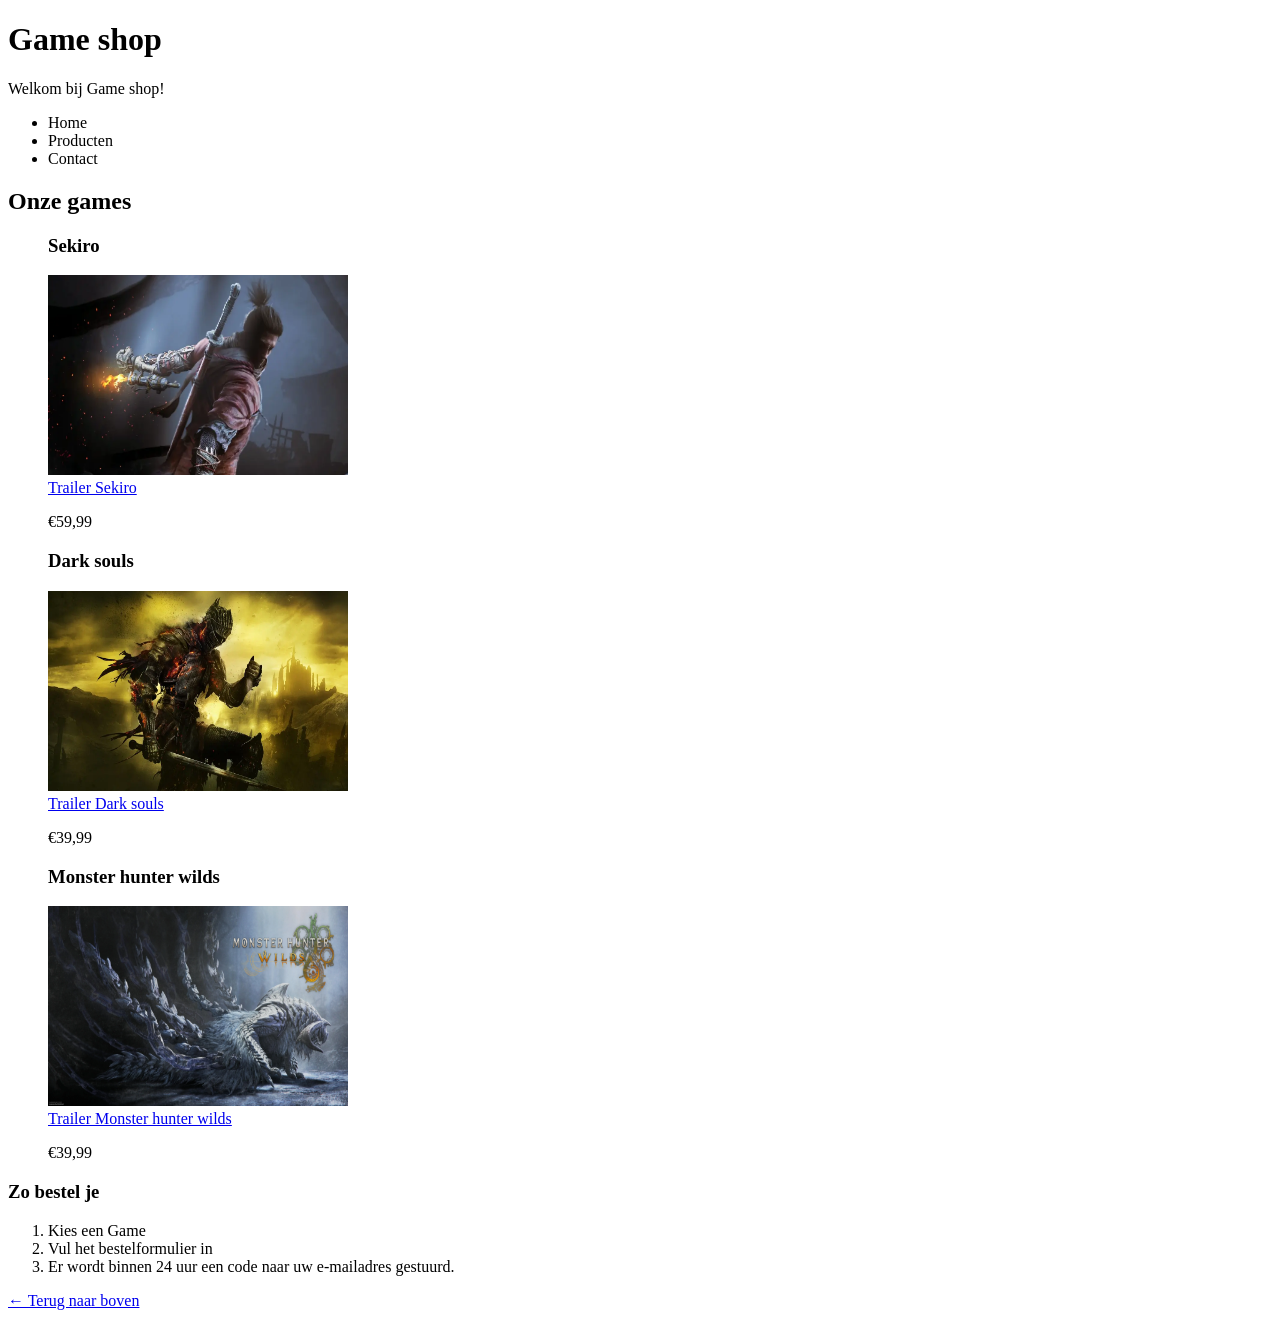
==== workshop_games/index.html @ 5edb1186 "Web 1 & 2 compleet Start Web Game (Mijn Project) Add img, link, link to video end link to wikipedia" ====
<!DOCTYPE html>
<html lang="en">

<head>
    <meta charset="UTF-8">
    <meta name="viewport" content="width=device-width, initial-scale=1.0">
    <title>Web intro</title>
</head>

<body>
    <h1>Game shop</h1>
    <p>Welkom bij Game shop!</p>

    <!-- Menu -->
    <ul>
        <li>Home</li>
        <li>Producten</li>
        <li>Contact</li>
    </ul>

    <!-- Spellenlijst -->
    <h2>Onze games</h2>
    <ul>
        <h3>Sekiro</h3>
        <a href="https://en.wikipedia.org/wiki/Sekiro:_Shadows_Die_Twice" target="_blank"><img src="./assets//images/Sekiro.webp"
                alt="Sekiro" width="300" height="200"></a><br>
        <a href="https://youtu.be/rXMX4YJ7Lks" target="_blank">Trailer Sekiro</a>
        <p>&euro;59,99</p>


        <h3>Dark souls</h3>
        <a href="https://en.wikipedia.org/wiki/Dark_Souls_(video_game)" target="_blank"><img src="./assets/images/darkSoulsl.webp"
                alt="Dark souls" width="300" height="200"></a><br>
        <a href="https://youtu.be/Woe0PYZPxRw" target="_blank">Trailer Dark souls</a>
        <p>&euro;39,99</p>


        <h3>Monster hunter wilds</h3>
        <a href="https://en.wikipedia.org/wiki/Monster_Hunter_Wilds" target="_blank"><img src="./assets/images/monterHunterWilds.webp"
                alt="Monster hunter wilds" width="300" height="200"></a><br>
        <a href="https://youtu.be/URG75CDX_rg" target="_blank">Trailer Monster hunter wilds</a>
        <p>&euro;39,99</p>


    </ul>


    <!-- Bestelvolgorde -->
    <h3>Zo bestel je</h3>
    <ol>
        <li>Kies een Game</li>
        <li>Vul het bestelformulier in</li>
        <li>Er wordt binnen 24 uur een code naar uw e-mailadres gestuurd.</li>
    </ol>

    <a href="index.html">&larr; Terug naar boven</a>

</body>

</html>
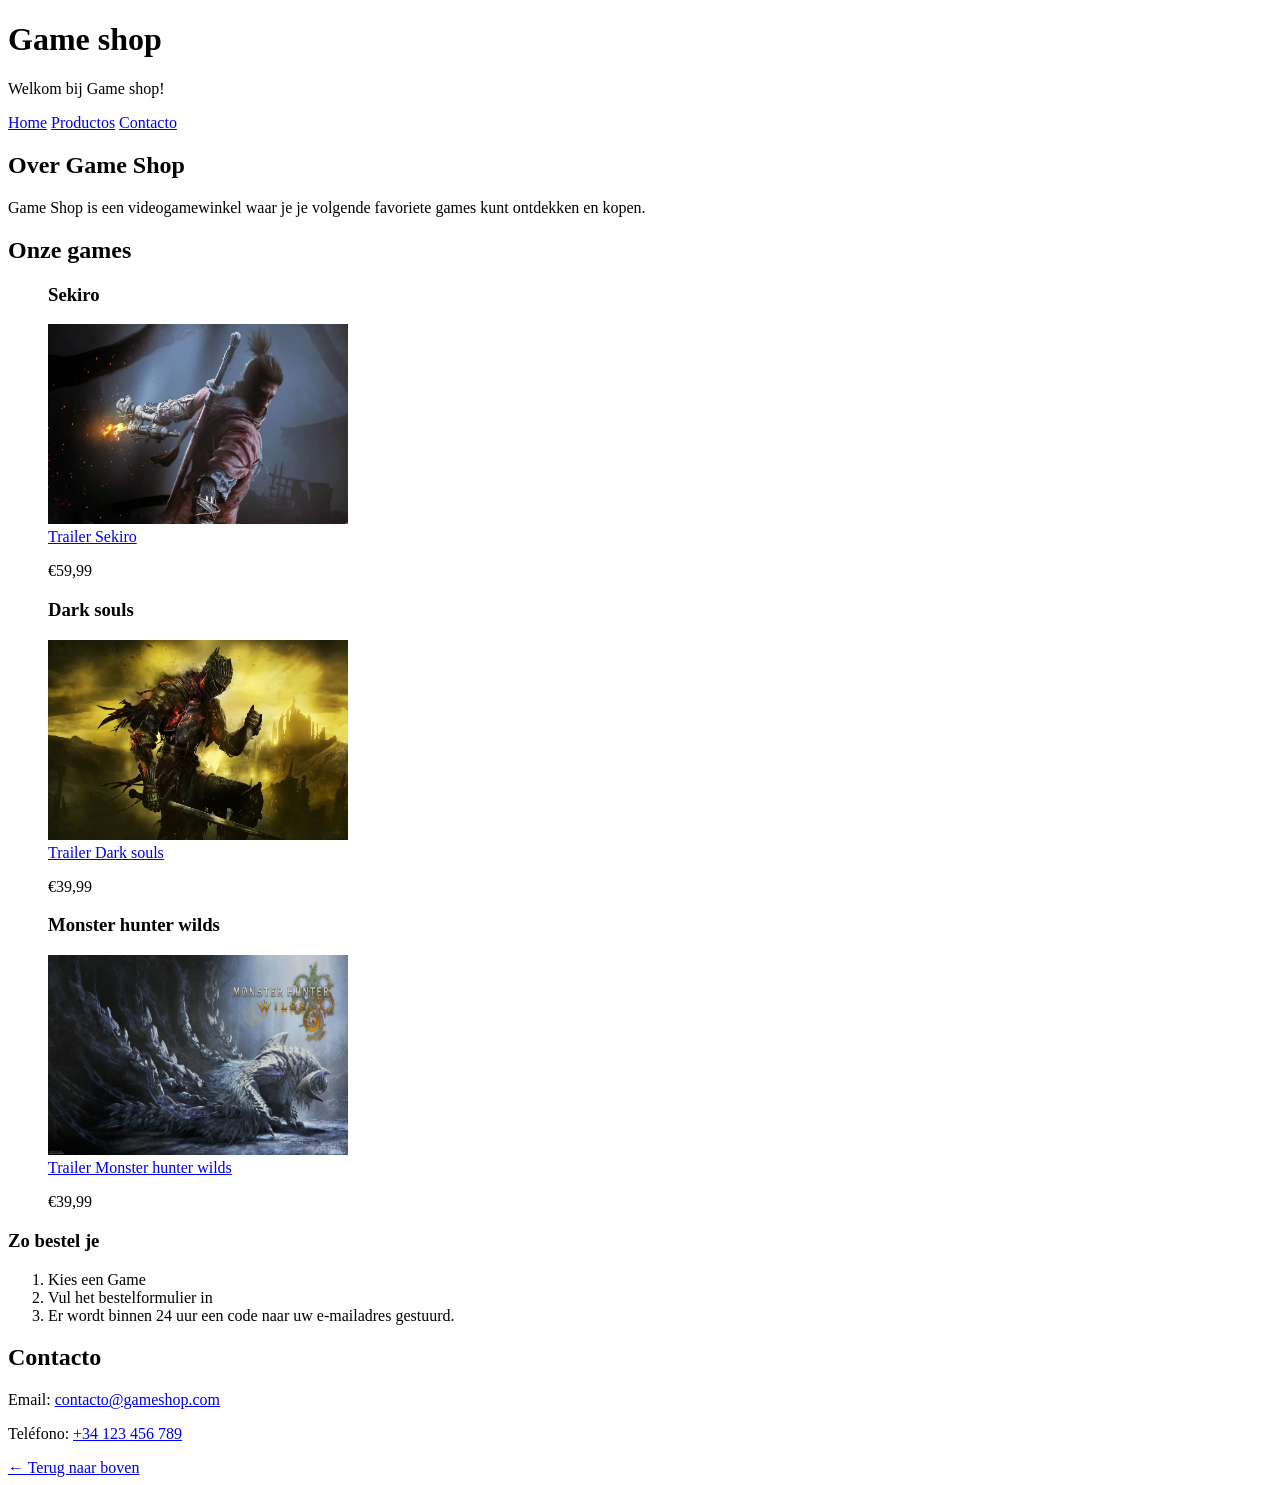
==== commit dd9f6810: "Update index.html: Change title and restructure sections for better organization" ====
--- a/workshop_games/index.html
+++ b/workshop_games/index.html
@@ -4,7 +4,7 @@
 <head>
     <meta charset="UTF-8">
     <meta name="viewport" content="width=device-width, initial-scale=1.0">
-    <title>Web intro</title>
+    <title>Web Game</title>
 </head>
 
 <body>
@@ -12,38 +12,45 @@
     <p>Welkom bij Game shop!</p>
 
     <!-- Menu -->
-    <ul>
-        <li>Home</li>
-        <li>Producten</li>
-        <li>Contact</li>
-    </ul>
+    <nav>
+        <a href="#home">Home</a>
+        <a href="#productos">Productos</a>
+        <a href="#contacto">Contacto</a>
+    </nav>
+
+    <!-- Over Game Shop -->
+    <section id="home">
+        <h2>Over Game Shop</h2>
+        <p>Game Shop is een videogamewinkel waar je je volgende favoriete games kunt ontdekken en kopen.</p>
+    </section>
 
     <!-- Spellenlijst -->
-    <h2>Onze games</h2>
-    <ul>
-        <h3>Sekiro</h3>
-        <a href="https://en.wikipedia.org/wiki/Sekiro:_Shadows_Die_Twice" target="_blank"><img src="./assets//images/Sekiro.webp"
-                alt="Sekiro" width="300" height="200"></a><br>
-        <a href="https://youtu.be/rXMX4YJ7Lks" target="_blank">Trailer Sekiro</a>
-        <p>&euro;59,99</p>
+    <section id="productos">
+        <h2>Onze games</h2>
+        <ul>
+            <h3>Sekiro</h3>
+            <a href="https://en.wikipedia.org/wiki/Sekiro:_Shadows_Die_Twice" target="_blank"><img
+                    src="./assets//images/Sekiro.webp" alt="Sekiro" width="300" height="200"></a><br>
+            <a href="https://youtu.be/rXMX4YJ7Lks" target="_blank">Trailer Sekiro</a>
+            <p>&euro;59,99</p>
 
 
-        <h3>Dark souls</h3>
-        <a href="https://en.wikipedia.org/wiki/Dark_Souls_(video_game)" target="_blank"><img src="./assets/images/darkSoulsl.webp"
-                alt="Dark souls" width="300" height="200"></a><br>
-        <a href="https://youtu.be/Woe0PYZPxRw" target="_blank">Trailer Dark souls</a>
-        <p>&euro;39,99</p>
+            <h3>Dark souls</h3>
+            <a href="https://en.wikipedia.org/wiki/Dark_Souls_(video_game)" target="_blank"><img
+                    src="./assets/images/darkSoulsl.webp" alt="Dark souls" width="300" height="200"></a><br>
+            <a href="https://youtu.be/Woe0PYZPxRw" target="_blank">Trailer Dark souls</a>
+            <p>&euro;39,99</p>
 
 
-        <h3>Monster hunter wilds</h3>
-        <a href="https://en.wikipedia.org/wiki/Monster_Hunter_Wilds" target="_blank"><img src="./assets/images/monterHunterWilds.webp"
-                alt="Monster hunter wilds" width="300" height="200"></a><br>
-        <a href="https://youtu.be/URG75CDX_rg" target="_blank">Trailer Monster hunter wilds</a>
-        <p>&euro;39,99</p>
+            <h3>Monster hunter wilds</h3>
+            <a href="https://en.wikipedia.org/wiki/Monster_Hunter_Wilds" target="_blank"><img
+                    src="./assets/images/monterHunterWilds.webp" alt="Monster hunter wilds" width="300" height="200"></a><br>
+            <a href="https://youtu.be/URG75CDX_rg" target="_blank">Trailer Monster hunter wilds</a>
+            <p>&euro;39,99</p>
 
 
-    </ul>
-
+        </ul>
+    </section>
 
     <!-- Bestelvolgorde -->
     <h3>Zo bestel je</h3>
@@ -53,6 +60,13 @@
         <li>Er wordt binnen 24 uur een code naar uw e-mailadres gestuurd.</li>
     </ol>
 
+    <!-- Contactinformatie -->
+    <section id="contacto">
+        <h2>Contacto</h2>
+        <p>Email: <a href="mailto:contacto@gameshop.com">contacto@gameshop.com</a></p>
+        <p>Teléfono: <a href="tel:+34123456789">+34 123 456 789</a></p>
+    </section>
+
     <a href="index.html">&larr; Terug naar boven</a>
 
 </body>
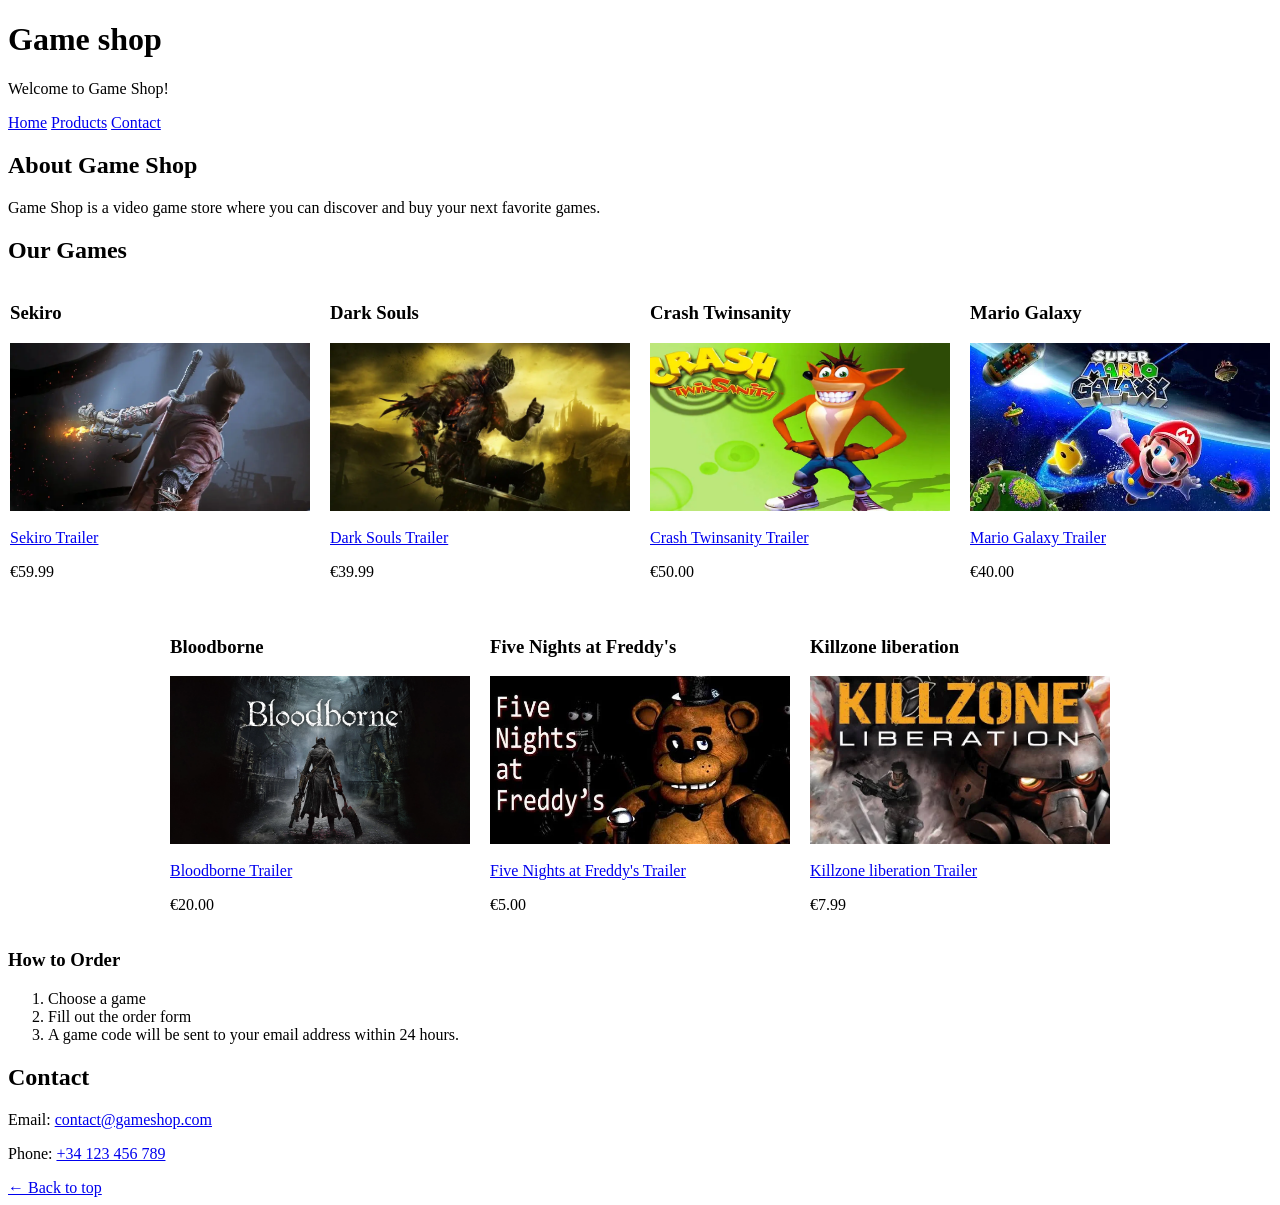
==== commit 9ddbbd31: "Add CSS styles for product list layout and images" ====
--- a/workshop_games/index.html
+++ b/workshop_games/index.html
@@ -4,70 +4,101 @@
 <head>
     <meta charset="UTF-8">
     <meta name="viewport" content="width=device-width, initial-scale=1.0">
-    <title>Web Game</title>
+    <link rel="stylesheet" href="style.css">
+    <title>Game Shop</title>
 </head>
 
 <body>
     <h1>Game shop</h1>
-    <p>Welkom bij Game shop!</p>
+    <p>Welcome to Game Shop!</p>
 
-    <!-- Menu -->
+
+    <!-- Navigation -->
     <nav>
         <a href="#home">Home</a>
-        <a href="#productos">Productos</a>
-        <a href="#contacto">Contacto</a>
+        <a href="#products">Products</a>
+        <a href="#contact">Contact</a>
     </nav>
 
-    <!-- Over Game Shop -->
+    <!-- About Game Shop -->
     <section id="home">
-        <h2>Over Game Shop</h2>
-        <p>Game Shop is een videogamewinkel waar je je volgende favoriete games kunt ontdekken en kopen.</p>
+        <h2>About Game Shop</h2>
+        <p>Game Shop is a video game store where you can discover and buy your next favorite games.</p>
     </section>
 
-    <!-- Spellenlijst -->
-    <section id="productos">
-        <h2>Onze games</h2>
-        <ul>
-            <h3>Sekiro</h3>
-            <a href="https://en.wikipedia.org/wiki/Sekiro:_Shadows_Die_Twice" target="_blank"><img
-                    src="./assets//images/Sekiro.webp" alt="Sekiro" width="300" height="200"></a><br>
-            <a href="https://youtu.be/rXMX4YJ7Lks" target="_blank">Trailer Sekiro</a>
-            <p>&euro;59,99</p>
+    <!-- Game list -->
+    <section id="products">
+        <h2>Our Games</h2>
+        <div id="product-list">
+            <div class="product">
+                <h3>Sekiro</h3>
+                <a href="https://en.wikipedia.org/wiki/Sekiro:_Shadows_Die_Twice" target="_blank"><img
+                        src="./assets/images/Sekiro.webp" alt="Sekiro"></a><br>
+                <a href="https://youtu.be/rXMX4YJ7Lks" target="_blank">Sekiro Trailer</a>
+                <p>&euro;59.99</p>
+            </div>
+            <div class="product">
+                <h3>Dark Souls</h3>
+                <a href="https://en.wikipedia.org/wiki/Dark_Souls_(video_game)" target="_blank"><img
+                        src="./assets/images/darkSoulsl.webp" alt="Dark Souls"></a><br>
+                <a href="https://youtu.be/Woe0PYZPxRw" target="_blank">Dark Souls Trailer</a>
+                <p>&euro;39.99</p>
+            </div>
+            <div class="product">
+                <h3>Crash Twinsanity</h3>
+                <a href="https://en.wikipedia.org/wiki/Crash_Twinsanity" target="_blank"><img
+                        src="./assets/images/CrashTwinsanity.webp" alt="Crash Twinsanity"></a><br>
+                <a href="https://youtu.be/afMs2UTlTz0" target="_blank">Crash Twinsanity Trailer</a>
+                <p>&euro;50.00</p>
+            </div>
+            <div class="product">
+                <h3>Mario Galaxy</h3>
+                <a href="https://es.wikipedia.org/wiki/Super_Mario_Galaxy" target="_blank"><img
+                        src="./assets/images/MarioGalaxy.webp" alt="Mario Galaxy"></a><br>
+                <a href="https://youtu.be/u0p5JjVimMc" target="_blank">Mario Galaxy Trailer</a>
+                <p>&euro;40.00</p>
+            </div>
+            <div class="product">
+                <h3>Bloodborne</h3>
+                <a href="https://en.wikipedia.org/wiki/Bloodborne" target="_blank"><img
+                        src="./assets/images/Bloodborne.webp" alt="Bloodborne"></a><br>
+                <a href="https://youtu.be/iTDvYvlyPaE" target="_blank">Bloodborne Trailer</a>
+                <p>&euro;20.00</p>
+            </div>
+            <div class="product">
+                <h3> Five Nights at Freddy's</h3>
+                <a href="https://en.wikipedia.org/wiki/Five_Nights_at_Freddy%27s" target="_blank"><img
+                        src="./assets/images/fnaf.webp" alt=" Five Nights at Freddy's"></a><br>
+                <a href="https://youtu.be/Ws-yd9YPfdE" target="_blank"> Five Nights at Freddy's Trailer</a>
+                <p>&euro;5.00</p>
+            </div>
+            <div class="product">
+                <h3>Killzone liberation</h3>
+                <a href="https://en.wikipedia.org/wiki/Killzone:_Liberation" target="_blank"><img
+                        src="./assets/images/KillzoneLiberation.webp" alt="Killzone liberation"></a><br>
+                <a href="https://youtu.be/tmnByG0QqRE" target="_blank">Killzone liberation Trailer</a>
+                <p>&euro;7.99</p>
+            </div>
 
-
-            <h3>Dark souls</h3>
-            <a href="https://en.wikipedia.org/wiki/Dark_Souls_(video_game)" target="_blank"><img
-                    src="./assets/images/darkSoulsl.webp" alt="Dark souls" width="300" height="200"></a><br>
-            <a href="https://youtu.be/Woe0PYZPxRw" target="_blank">Trailer Dark souls</a>
-            <p>&euro;39,99</p>
-
-
-            <h3>Monster hunter wilds</h3>
-            <a href="https://en.wikipedia.org/wiki/Monster_Hunter_Wilds" target="_blank"><img
-                    src="./assets/images/monterHunterWilds.webp" alt="Monster hunter wilds" width="300" height="200"></a><br>
-            <a href="https://youtu.be/URG75CDX_rg" target="_blank">Trailer Monster hunter wilds</a>
-            <p>&euro;39,99</p>
-
-
-        </ul>
+        </div>
     </section>
 
-    <!-- Bestelvolgorde -->
-    <h3>Zo bestel je</h3>
+    <!-- How to order -->
+    <h3>How to Order</h3>
     <ol>
-        <li>Kies een Game</li>
-        <li>Vul het bestelformulier in</li>
-        <li>Er wordt binnen 24 uur een code naar uw e-mailadres gestuurd.</li>
+        <li>Choose a game</li>
+        <li>Fill out the order form</li>
+        <li>A game code will be sent to your email address within 24 hours.</li>
     </ol>
 
-    <!-- Contactinformatie -->
-    <section id="contacto">
-        <h2>Contacto</h2>
-        <p>Email: <a href="mailto:contacto@gameshop.com">contacto@gameshop.com</a></p>
-        <p>Teléfono: <a href="tel:+34123456789">+34 123 456 789</a></p>
+    <!-- Contact information -->
+    <section id="contact">
+        <h2>Contact</h2>
+        <p>Email: <a href="mailto:contact@gameshop.com">contact@gameshop.com</a></p>
+        <p>Phone: <a href="tel:+34123456789">+34 123 456 789</a></p>
     </section>
 
-    <a href="index.html">&larr; Terug naar boven</a>
+    <a href="#home">&larr; Back to top</a>
 
 </body>
 
--- a/workshop_games/style.css
+++ b/workshop_games/style.css
@@ -0,0 +1,15 @@
+#product-list {
+    display: flex;
+    gap: 20px;
+    justify-content: center;
+    flex-wrap: wrap;
+}
+
+.product img{
+    width: 100%;
+    min-width: 300px;
+    height: auto;
+    max-height: 168px;
+    display: block;
+}
+
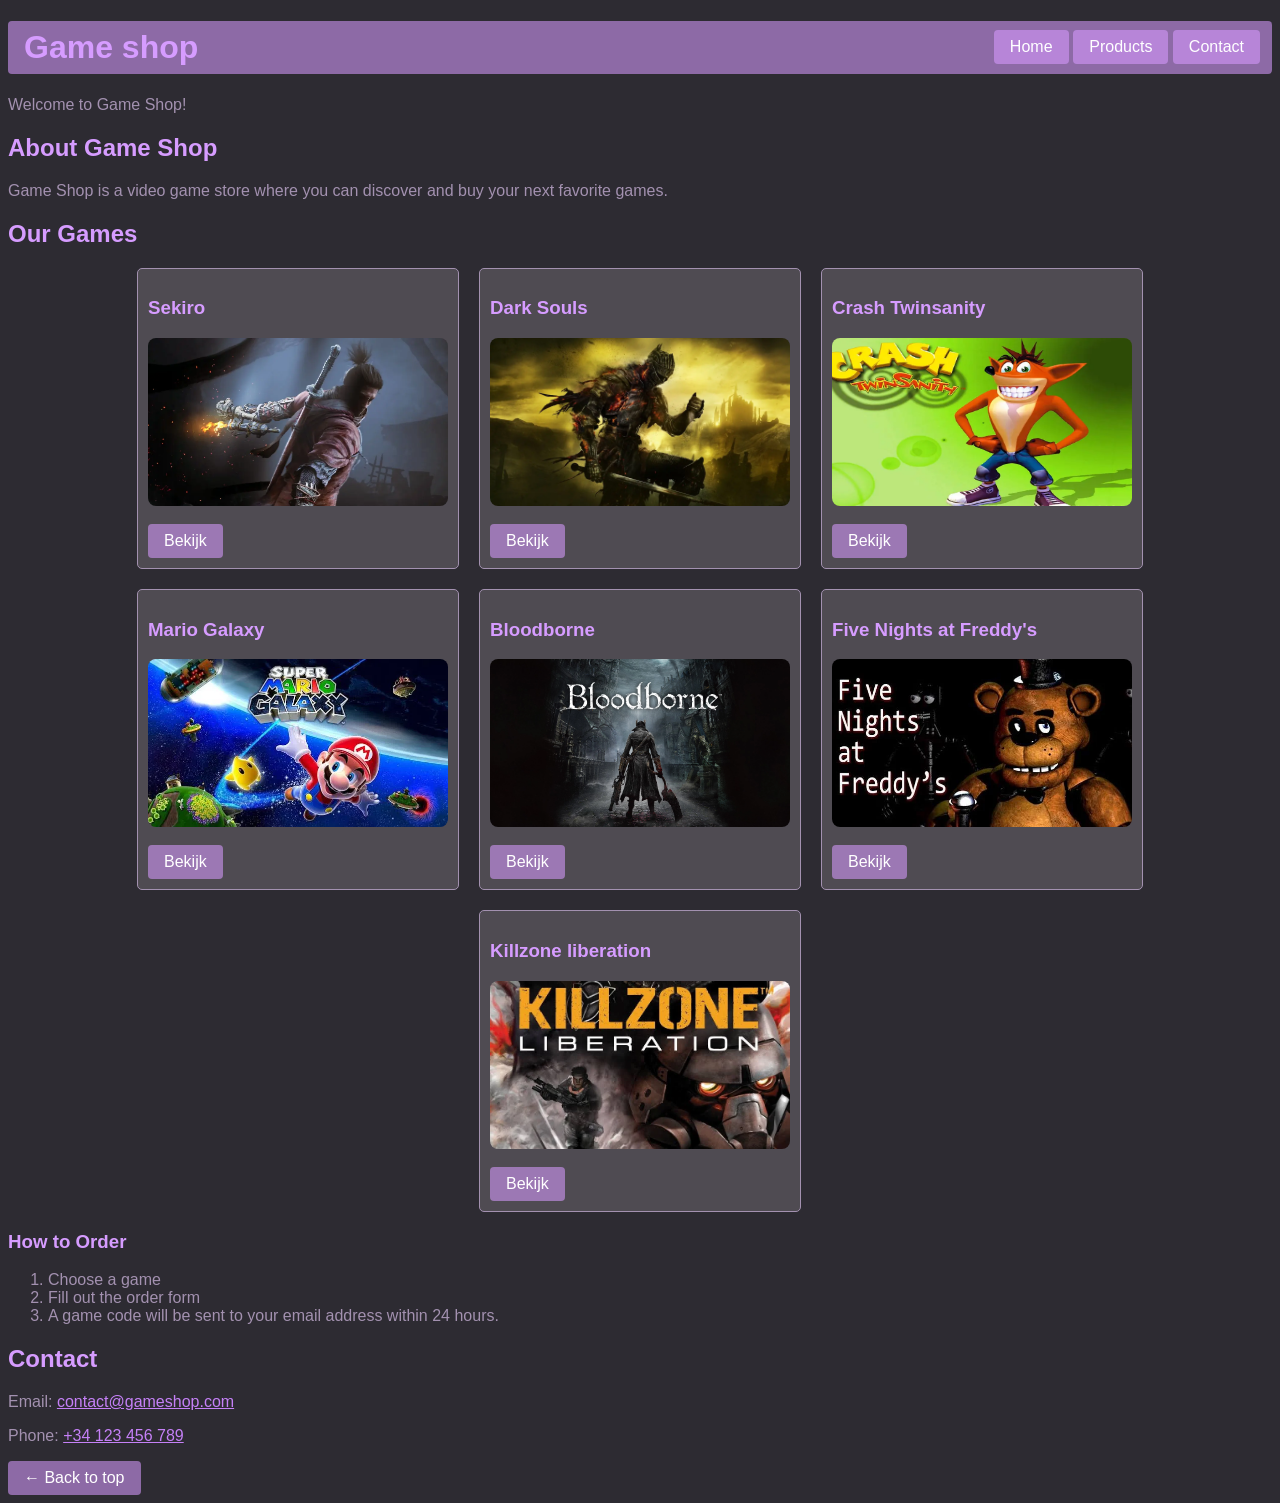
==== commit e2fe2a28: "Refactor index.html structure and add detail.html for game information nog niet compleet" ====
--- a/workshop_games/index.html
+++ b/workshop_games/index.html
@@ -9,96 +9,96 @@
 </head>
 
 <body>
-    <h1>Game shop</h1>
-    <p>Welcome to Game Shop!</p>
+    <header>
+        <!-- Navigation -->
+        <nav>
+            <a href="#home" class="knop">Home</a>
+            <a href="#products" class="knop">Products</a>
+            <a href="#contact" class="knop">Contact</a>
+        </nav>
+    </header>
 
+    <!-- MAIN -->
+    <main>
+        <h1>Game shop</h1>
+        <section id="home">
+            <p>Welcome to Game Shop!</p>
+    
+            <!-- About Game Shop -->
+            <h2>About Game Shop</h2>
+            <p>Game Shop is a video game store where you can discover and buy your next favorite games.</p>
+        </section>
+    
+        <!-- Game list -->
+        <section id="products">
+            <h2>Our Games</h2>
+            <div id="product-list">
+                <div class="product">
+                    <h3>Sekiro</h3>
+                    <img src="./assets/images/Sekiro.webp" alt="Sekiro"><br>
+                    <a href="detail.html#sekiro" class="knop">Bekijk</a>
+                </div>
+                <div class="product">
+                    <h3>Dark Souls</h3>
+                    <img src="./assets/images/darkSoulsl.webp" alt="Dark Souls"><br>
+                    <a href="detail.html#dark-souls" class="knop">Bekijk</a>
+    
+                </div>
+                <div class="product">
+                    <h3>Crash Twinsanity</h3>
+                    <img src="./assets/images/CrashTwinsanity.webp" alt="Crash Twinsanity"><br>
+                    <a href="detail.html#crash-twinsanity" class="knop">Bekijk</a>
+    
+                </div>
+                <div class="product">
+                    <h3>Mario Galaxy</h3>
+                    <img src="./assets/images/MarioGalaxy.webp" alt="Mario Galaxy"><br>
+                    <a href="detail.html#mario-galaxy" class="knop">Bekijk</a>
+    
+                </div>
+                <div class="product">
+                    <h3>Bloodborne</h3>
+                    <img src="./assets/images/Bloodborne.webp" alt="Bloodborne"><br>
+                    <a href="detail.html#bloodborne" class="knop">Bekijk</a>
+    
+                </div>
+                <div class="product">
+                    <h3> Five Nights at Freddy's</h3>
+                    <img src="./assets/images/fnaf.webp" alt=" Five Nights at Freddy's"><br>
+                    <a href="detail.html#five-nights-at-freddys" class="knop">Bekijk</a>
+    
+                </div>
+                <div class="product">
+                    <h3>Killzone liberation</h3>
+                    <img src="./assets/images/KillzoneLiberation.webp" alt="Killzone liberation"><br>
+                    <a href="detail.html#killzone-liberation" class="knop">Bekijk</a>
+    
+                </div>
+    
+            </div>
+        </section>
+    
+    
+        <!-- How to order -->
+        <h3>How to Order</h3>
+        <ol>
+            <li>Choose a game</li>
+            <li>Fill out the order form</li>
+            <li>A game code will be sent to your email address within 24 hours.</li>
+        </ol>
+    </main>
+    
 
-    <!-- Navigation -->
-    <nav>
-        <a href="#home">Home</a>
-        <a href="#products">Products</a>
-        <a href="#contact">Contact</a>
-    </nav>
+    <!-- FOOTER -->
+    <footer>
+        <section id="contact">
+            <h2>Contact</h2>
+            <p>Email: <a href="mailto:contact@gameshop.com">contact@gameshop.com</a></p>
+            <p>Phone: <a href="tel:+34123456789">+34 123 456 789</a></p>
+        </section>
+    </footer>
 
-    <!-- About Game Shop -->
-    <section id="home">
-        <h2>About Game Shop</h2>
-        <p>Game Shop is a video game store where you can discover and buy your next favorite games.</p>
-    </section>
-
-    <!-- Game list -->
-    <section id="products">
-        <h2>Our Games</h2>
-        <div id="product-list">
-            <div class="product">
-                <h3>Sekiro</h3>
-                <a href="https://en.wikipedia.org/wiki/Sekiro:_Shadows_Die_Twice" target="_blank"><img
-                        src="./assets/images/Sekiro.webp" alt="Sekiro"></a><br>
-                <a href="https://youtu.be/rXMX4YJ7Lks" target="_blank">Sekiro Trailer</a>
-                <p>&euro;59.99</p>
-            </div>
-            <div class="product">
-                <h3>Dark Souls</h3>
-                <a href="https://en.wikipedia.org/wiki/Dark_Souls_(video_game)" target="_blank"><img
-                        src="./assets/images/darkSoulsl.webp" alt="Dark Souls"></a><br>
-                <a href="https://youtu.be/Woe0PYZPxRw" target="_blank">Dark Souls Trailer</a>
-                <p>&euro;39.99</p>
-            </div>
-            <div class="product">
-                <h3>Crash Twinsanity</h3>
-                <a href="https://en.wikipedia.org/wiki/Crash_Twinsanity" target="_blank"><img
-                        src="./assets/images/CrashTwinsanity.webp" alt="Crash Twinsanity"></a><br>
-                <a href="https://youtu.be/afMs2UTlTz0" target="_blank">Crash Twinsanity Trailer</a>
-                <p>&euro;50.00</p>
-            </div>
-            <div class="product">
-                <h3>Mario Galaxy</h3>
-                <a href="https://es.wikipedia.org/wiki/Super_Mario_Galaxy" target="_blank"><img
-                        src="./assets/images/MarioGalaxy.webp" alt="Mario Galaxy"></a><br>
-                <a href="https://youtu.be/u0p5JjVimMc" target="_blank">Mario Galaxy Trailer</a>
-                <p>&euro;40.00</p>
-            </div>
-            <div class="product">
-                <h3>Bloodborne</h3>
-                <a href="https://en.wikipedia.org/wiki/Bloodborne" target="_blank"><img
-                        src="./assets/images/Bloodborne.webp" alt="Bloodborne"></a><br>
-                <a href="https://youtu.be/iTDvYvlyPaE" target="_blank">Bloodborne Trailer</a>
-                <p>&euro;20.00</p>
-            </div>
-            <div class="product">
-                <h3> Five Nights at Freddy's</h3>
-                <a href="https://en.wikipedia.org/wiki/Five_Nights_at_Freddy%27s" target="_blank"><img
-                        src="./assets/images/fnaf.webp" alt=" Five Nights at Freddy's"></a><br>
-                <a href="https://youtu.be/Ws-yd9YPfdE" target="_blank"> Five Nights at Freddy's Trailer</a>
-                <p>&euro;5.00</p>
-            </div>
-            <div class="product">
-                <h3>Killzone liberation</h3>
-                <a href="https://en.wikipedia.org/wiki/Killzone:_Liberation" target="_blank"><img
-                        src="./assets/images/KillzoneLiberation.webp" alt="Killzone liberation"></a><br>
-                <a href="https://youtu.be/tmnByG0QqRE" target="_blank">Killzone liberation Trailer</a>
-                <p>&euro;7.99</p>
-            </div>
-
-        </div>
-    </section>
-
-    <!-- How to order -->
-    <h3>How to Order</h3>
-    <ol>
-        <li>Choose a game</li>
-        <li>Fill out the order form</li>
-        <li>A game code will be sent to your email address within 24 hours.</li>
-    </ol>
-
-    <!-- Contact information -->
-    <section id="contact">
-        <h2>Contact</h2>
-        <p>Email: <a href="mailto:contact@gameshop.com">contact@gameshop.com</a></p>
-        <p>Phone: <a href="tel:+34123456789">+34 123 456 789</a></p>
-    </section>
-
-    <a href="#home">&larr; Back to top</a>
+    <a href="#home" class="knop">&larr; Back to top</a>
 
 </body>
 
--- a/workshop_games/style.css
+++ b/workshop_games/style.css
@@ -1,3 +1,40 @@
+* {
+    box-sizing: border-box;
+    font-family: 'Gill Sans', 'Gill Sans MT', Calibri, 'Trebuchet MS', sans-serif;
+    color: #A391B0;
+}
+
+body {
+    background-color: #2D2B32;
+}
+
+a {
+    color: #c580f7;
+}
+
+h1 {
+    background-color: #d69cff91;
+    padding: 8px 16px;
+    border-radius: 4px;
+    text-decoration: none;
+}
+
+h1,
+h2,
+h3 {
+    color: #d69cff;
+}
+
+/* HEADER - MENU */
+header {
+    position: fixed;
+    top: 30px;
+    right: 0;
+    display: flex;
+    padding: 0 20px;
+}
+
+/* PRODUCT */
 #product-list {
     display: flex;
     gap: 20px;
@@ -5,11 +42,44 @@
     flex-wrap: wrap;
 }
 
-.product img{
+.product img {
     width: 100%;
     min-width: 300px;
     height: auto;
     max-height: 168px;
     display: block;
+    border-radius: 8px;
 }
 
+.product {
+    padding: 10px;
+    background-color: #4f4b52;
+    border: 1px solid;
+    border-radius: 5px;
+}
+
+.knop {
+    display: inline-block;
+    background-color: #d69cff91;
+    color: #ffffff;
+    padding: 8px 16px;
+    border-radius: 4px;
+    text-decoration: none;
+    /* geen streep eronder */
+}
+
+.knop:hover {
+    background-color: #7631ad;
+    /* donkerder als je eroverheen gaat */
+}
+
+
+
+/*  si es mas peqieño que una tabled quiero que el menu este minimizado */
+
+/* 
+h1,h2,h3 title = #d69cff 
+p = #A391B0
+a = #c580f7
+background = #2D2B32
+*/
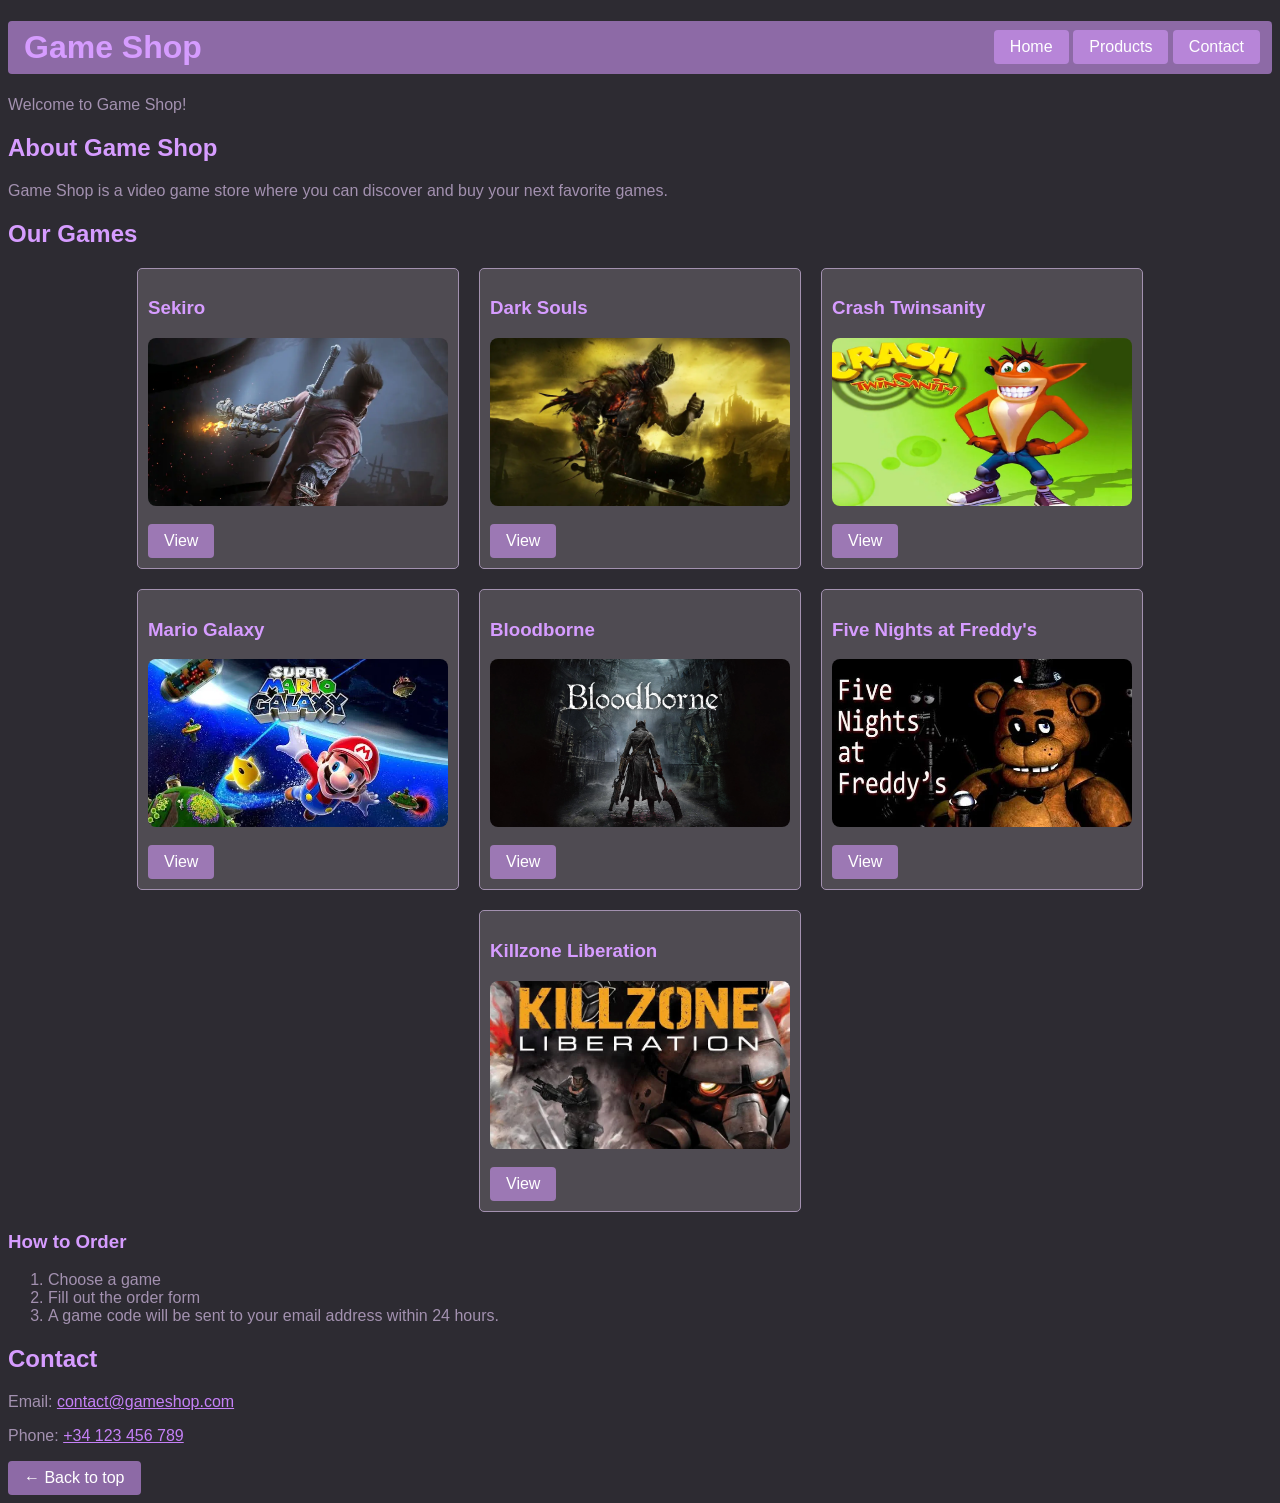
==== commit f28ae98c: "Update detail.html and index.html for improved game presentation and navigation; enhance CSS styles " ====
--- a/workshop_games/index.html
+++ b/workshop_games/index.html
@@ -9,77 +9,75 @@
 </head>
 
 <body>
+    <!-- Site navigation -->
     <header>
-        <!-- Navigation -->
         <nav>
-            <a href="#home" class="knop">Home</a>
-            <a href="#products" class="knop">Products</a>
-            <a href="#contact" class="knop">Contact</a>
+            <a href="#home" class="button">Home</a>
+            <a href="#products" class="button">Products</a>
+            <a href="#contact" class="button">Contact</a>
         </nav>
     </header>
 
-    <!-- MAIN -->
+    <!-- Main page content -->
     <main>
-        <h1>Game shop</h1>
+        <h1>Game Shop</h1>
+
+        <!-- Store introduction -->
         <section id="home">
             <p>Welcome to Game Shop!</p>
-    
-            <!-- About Game Shop -->
             <h2>About Game Shop</h2>
             <p>Game Shop is a video game store where you can discover and buy your next favorite games.</p>
         </section>
-    
-        <!-- Game list -->
+
+        <!-- Available games -->
         <section id="products">
             <h2>Our Games</h2>
             <div id="product-list">
                 <div class="product">
                     <h3>Sekiro</h3>
                     <img src="./assets/images/Sekiro.webp" alt="Sekiro"><br>
-                    <a href="detail.html#sekiro" class="knop">Bekijk</a>
+                    <a href="detail.html#sekiro" class="button">View</a>
                 </div>
+
                 <div class="product">
                     <h3>Dark Souls</h3>
                     <img src="./assets/images/darkSoulsl.webp" alt="Dark Souls"><br>
-                    <a href="detail.html#dark-souls" class="knop">Bekijk</a>
-    
+                    <a href="detail.html#dark-souls" class="button">View</a>
                 </div>
+
                 <div class="product">
                     <h3>Crash Twinsanity</h3>
                     <img src="./assets/images/CrashTwinsanity.webp" alt="Crash Twinsanity"><br>
-                    <a href="detail.html#crash-twinsanity" class="knop">Bekijk</a>
-    
+                    <a href="detail.html#crash-twinsanity" class="button">View</a>
                 </div>
+
                 <div class="product">
                     <h3>Mario Galaxy</h3>
                     <img src="./assets/images/MarioGalaxy.webp" alt="Mario Galaxy"><br>
-                    <a href="detail.html#mario-galaxy" class="knop">Bekijk</a>
-    
+                    <a href="detail.html#mario-galaxy" class="button">View</a>
                 </div>
+
                 <div class="product">
                     <h3>Bloodborne</h3>
                     <img src="./assets/images/Bloodborne.webp" alt="Bloodborne"><br>
-                    <a href="detail.html#bloodborne" class="knop">Bekijk</a>
-    
+                    <a href="detail.html#bloodborne" class="button">View</a>
                 </div>
+
                 <div class="product">
-                    <h3> Five Nights at Freddy's</h3>
-                    <img src="./assets/images/fnaf.webp" alt=" Five Nights at Freddy's"><br>
-                    <a href="detail.html#five-nights-at-freddys" class="knop">Bekijk</a>
-    
+                    <h3>Five Nights at Freddy's</h3>
+                    <img src="./assets/images/fnaf.webp" alt="Five Nights at Freddy's"><br>
+                    <a href="detail.html#five-nights-at-freddys" class="button">View</a>
                 </div>
+
                 <div class="product">
-                    <h3>Killzone liberation</h3>
-                    <img src="./assets/images/KillzoneLiberation.webp" alt="Killzone liberation"><br>
-                    <a href="detail.html#killzone-liberation" class="knop">Bekijk</a>
-    
+                    <h3>Killzone Liberation</h3>
+                    <img src="./assets/images/KillzoneLiberation.webp" alt="Killzone Liberation"><br>
+                    <a href="detail.html#killzone-liberation" class="button">View</a>
                 </div>
-    
             </div>
         </section>
-    
-    
-        <!-- How to order -->
+
+        <!-- Ordering instructions -->
         <h3>How to Order</h3>
         <ol>
             <li>Choose a game</li>
@@ -87,9 +85,8 @@
             <li>A game code will be sent to your email address within 24 hours.</li>
         </ol>
     </main>
-    
 
-    <!-- FOOTER -->
+    <!-- Contact information -->
     <footer>
         <section id="contact">
             <h2>Contact</h2>
@@ -98,8 +95,7 @@
         </section>
     </footer>
 
-    <a href="#home" class="knop">&larr; Back to top</a>
-
+    <a href="#home" class="button">&larr; Back to top</a>
 </body>
 
 </html>
--- a/workshop_games/style.css
+++ b/workshop_games/style.css
@@ -1,3 +1,4 @@
+/* Global styles */
 * {
     box-sizing: border-box;
     font-family: 'Gill Sans', 'Gill Sans MT', Calibri, 'Trebuchet MS', sans-serif;
@@ -8,10 +9,19 @@
     background-color: #2D2B32;
 }
 
+.detail-page section {
+    display: none;
+}
+
+.detail-page section:target {
+    display: block;
+}
+
 a {
     color: #c580f7;
 }
 
+/* Headings */
 h1 {
     background-color: #d69cff91;
     padding: 8px 16px;
@@ -25,7 +35,7 @@
     color: #d69cff;
 }
 
-/* HEADER - MENU */
+/* Header navigation */
 header {
     position: fixed;
     top: 30px;
@@ -34,7 +44,7 @@
     padding: 0 20px;
 }
 
-/* PRODUCT */
+/* Game catalog */
 #product-list {
     display: flex;
     gap: 20px;
@@ -58,28 +68,33 @@
     border-radius: 5px;
 }
 
-.knop {
+/* Game detail page */
+#product-info {
+    margin-top: 50px;
+    display: flex;
+    gap: 20px;
+    justify-content: center;
+    flex-wrap: wrap;
+}
+
+.info img {
+    width: 100%;
+    min-width: 300px;
+    height: auto;
+    display: block;
+    border-radius: 8px;
+}
+
+/* Buttons */
+.button {
     display: inline-block;
     background-color: #d69cff91;
     color: #ffffff;
     padding: 8px 16px;
     border-radius: 4px;
     text-decoration: none;
-    /* geen streep eronder */
 }
 
-.knop:hover {
+.button:hover {
     background-color: #7631ad;
-    /* donkerder als je eroverheen gaat */
 }
-
-
-
-/*  si es mas peqieño que una tabled quiero que el menu este minimizado */
-
-/* 
-h1,h2,h3 title = #d69cff 
-p = #A391B0
-a = #c580f7
-background = #2D2B32
-*/
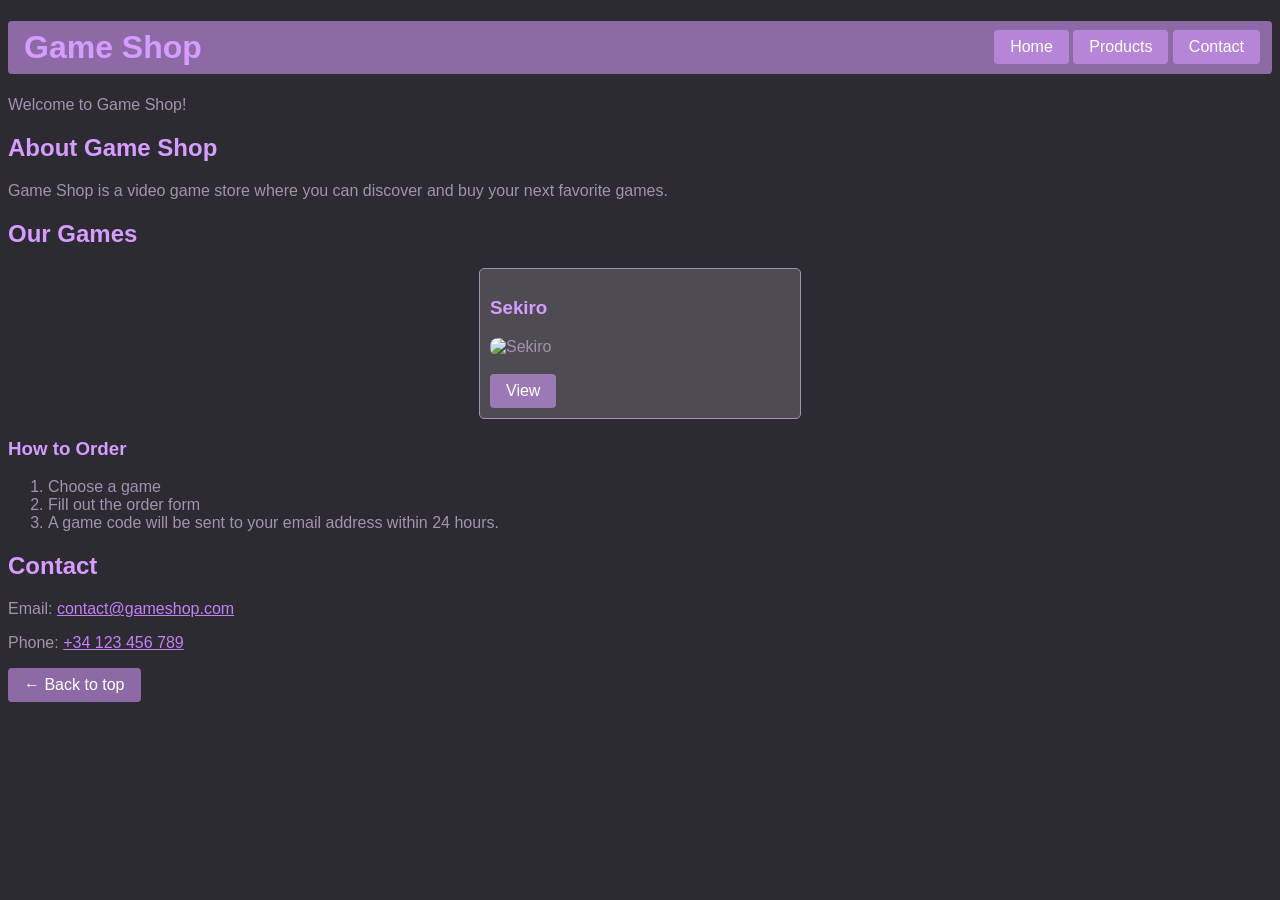
==== commit 86a9c2b9: "Refactor code structure for improved readability and maintainability" ====
--- a/workshop_games/index.html
+++ b/workshop_games/index.html
@@ -6,6 +6,7 @@
     <meta name="viewport" content="width=device-width, initial-scale=1.0">
     <link rel="stylesheet" href="style.css">
     <title>Game Shop</title>
+    <link rel="icon" type="image/png" href="./assets/logo.png">
 </head>
 
 <body>
@@ -21,10 +22,10 @@
     <!-- Main page content -->
     <main>
         <h1>Game Shop</h1>
-
+        <p>Welcome to Game Shop!</p>
+        
         <!-- Store introduction -->
         <section id="home">
-            <p>Welcome to Game Shop!</p>
             <h2>About Game Shop</h2>
             <p>Game Shop is a video game store where you can discover and buy your next favorite games.</p>
         </section>
@@ -35,44 +36,8 @@
             <div id="product-list">
                 <div class="product">
                     <h3>Sekiro</h3>
-                    <img src="./assets/images/Sekiro.webp" alt="Sekiro"><br>
+                    <img src="./assets/sekiro/Sekiro.webp" alt="Sekiro"><br>
                     <a href="detail.html#sekiro" class="button">View</a>
-                </div>
-
-                <div class="product">
-                    <h3>Dark Souls</h3>
-                    <img src="./assets/images/darkSoulsl.webp" alt="Dark Souls"><br>
-                    <a href="detail.html#dark-souls" class="button">View</a>
-                </div>
-
-                <div class="product">
-                    <h3>Crash Twinsanity</h3>
-                    <img src="./assets/images/CrashTwinsanity.webp" alt="Crash Twinsanity"><br>
-                    <a href="detail.html#crash-twinsanity" class="button">View</a>
-                </div>
-
-                <div class="product">
-                    <h3>Mario Galaxy</h3>
-                    <img src="./assets/images/MarioGalaxy.webp" alt="Mario Galaxy"><br>
-                    <a href="detail.html#mario-galaxy" class="button">View</a>
-                </div>
-
-                <div class="product">
-                    <h3>Bloodborne</h3>
-                    <img src="./assets/images/Bloodborne.webp" alt="Bloodborne"><br>
-                    <a href="detail.html#bloodborne" class="button">View</a>
-                </div>
-
-                <div class="product">
-                    <h3>Five Nights at Freddy's</h3>
-                    <img src="./assets/images/fnaf.webp" alt="Five Nights at Freddy's"><br>
-                    <a href="detail.html#five-nights-at-freddys" class="button">View</a>
-                </div>
-
-                <div class="product">
-                    <h3>Killzone Liberation</h3>
-                    <img src="./assets/images/KillzoneLiberation.webp" alt="Killzone Liberation"><br>
-                    <a href="detail.html#killzone-liberation" class="button">View</a>
                 </div>
             </div>
         </section>
--- a/workshop_games/style.css
+++ b/workshop_games/style.css
@@ -7,6 +7,10 @@
 
 body {
     background-color: #2D2B32;
+}
+
+.detail-page {
+    margin: 10px;
 }
 
 .detail-page section {
@@ -70,19 +74,41 @@
 
 /* Game detail page */
 #product-info {
-    margin-top: 50px;
-    display: flex;
-    gap: 20px;
+    width: 100%;
+    margin-top: 32px;
+    display: flex;
     justify-content: center;
-    flex-wrap: wrap;
-}
-
-.info img {
-    width: 100%;
-    min-width: 300px;
-    height: auto;
+}
+
+#product-info > section:target {
+    flex: 1 1 100%;
+    min-width: 0;
+    width: 100%;
+}
+
+.info {
+    width: 100%;
+    max-width: 900px;
+    margin: 0 auto 32px;
+    display: flex;
+    flex-direction: column;
+    align-items: center;
+    gap: 24px;
+}
+
+.game-image {
+    width: 100%;
+    aspect-ratio: 16 / 9;
+    overflow: hidden;
+    background-color: #4f4b52;
+    border-radius: 8px;
+}
+
+.game-image img {
+    width: 100%;
+    height: 100%;
+    object-fit: contain;
     display: block;
-    border-radius: 8px;
 }
 
 /* Buttons */
@@ -98,3 +124,80 @@
 .button:hover {
     background-color: #7631ad;
 }
+
+/* Orden */
+
+/* Formulier: maximaal 400px breed */
+.formulier {
+    width: 100%;
+    max-width: 400px;
+    margin: 0 auto;
+    text-align: left;
+}
+
+/* Elk veld: label boven het invoervak, ruimte eronder */
+.veld {
+    margin-bottom: 15px;
+}
+
+.veld label {
+    display: block;          /* label op een eigen regel */
+    margin-bottom: 5px;
+    font-weight: bold;
+}
+
+/* Alle invoervelden even breed */
+.veld input,
+.veld select {
+    width: 100%;
+    padding: 8px;
+    border: 1px solid #cccccc;
+    border-radius: 4px;
+    font-size: 16px;
+}
+
+.checkbox-veld {
+    display: flex;
+    align-items: center;
+    gap: 8px;
+}
+
+.checkbox-veld input[type="checkbox"] {
+    width: 18px;
+    height: 18px;
+    margin: 0;
+    padding: 0;
+    flex: 0 0 18px;
+}
+
+.checkbox-veld label {
+    display: inline;
+    margin: 0;
+}
+
+.formulier .button {
+    width: 100%;
+    border: 0;
+    font-size: 16px;
+    cursor: pointer;
+}
+
+.game-content {
+    width: 100%;
+    max-width: 520px;
+    text-align: center;
+}
+
+@media (max-width: 600px) {
+    #product-info {
+        margin-top: 24px;
+    }
+
+    .info {
+        gap: 18px;
+    }
+
+    .game-content {
+        padding: 0 8px;
+    }
+}
